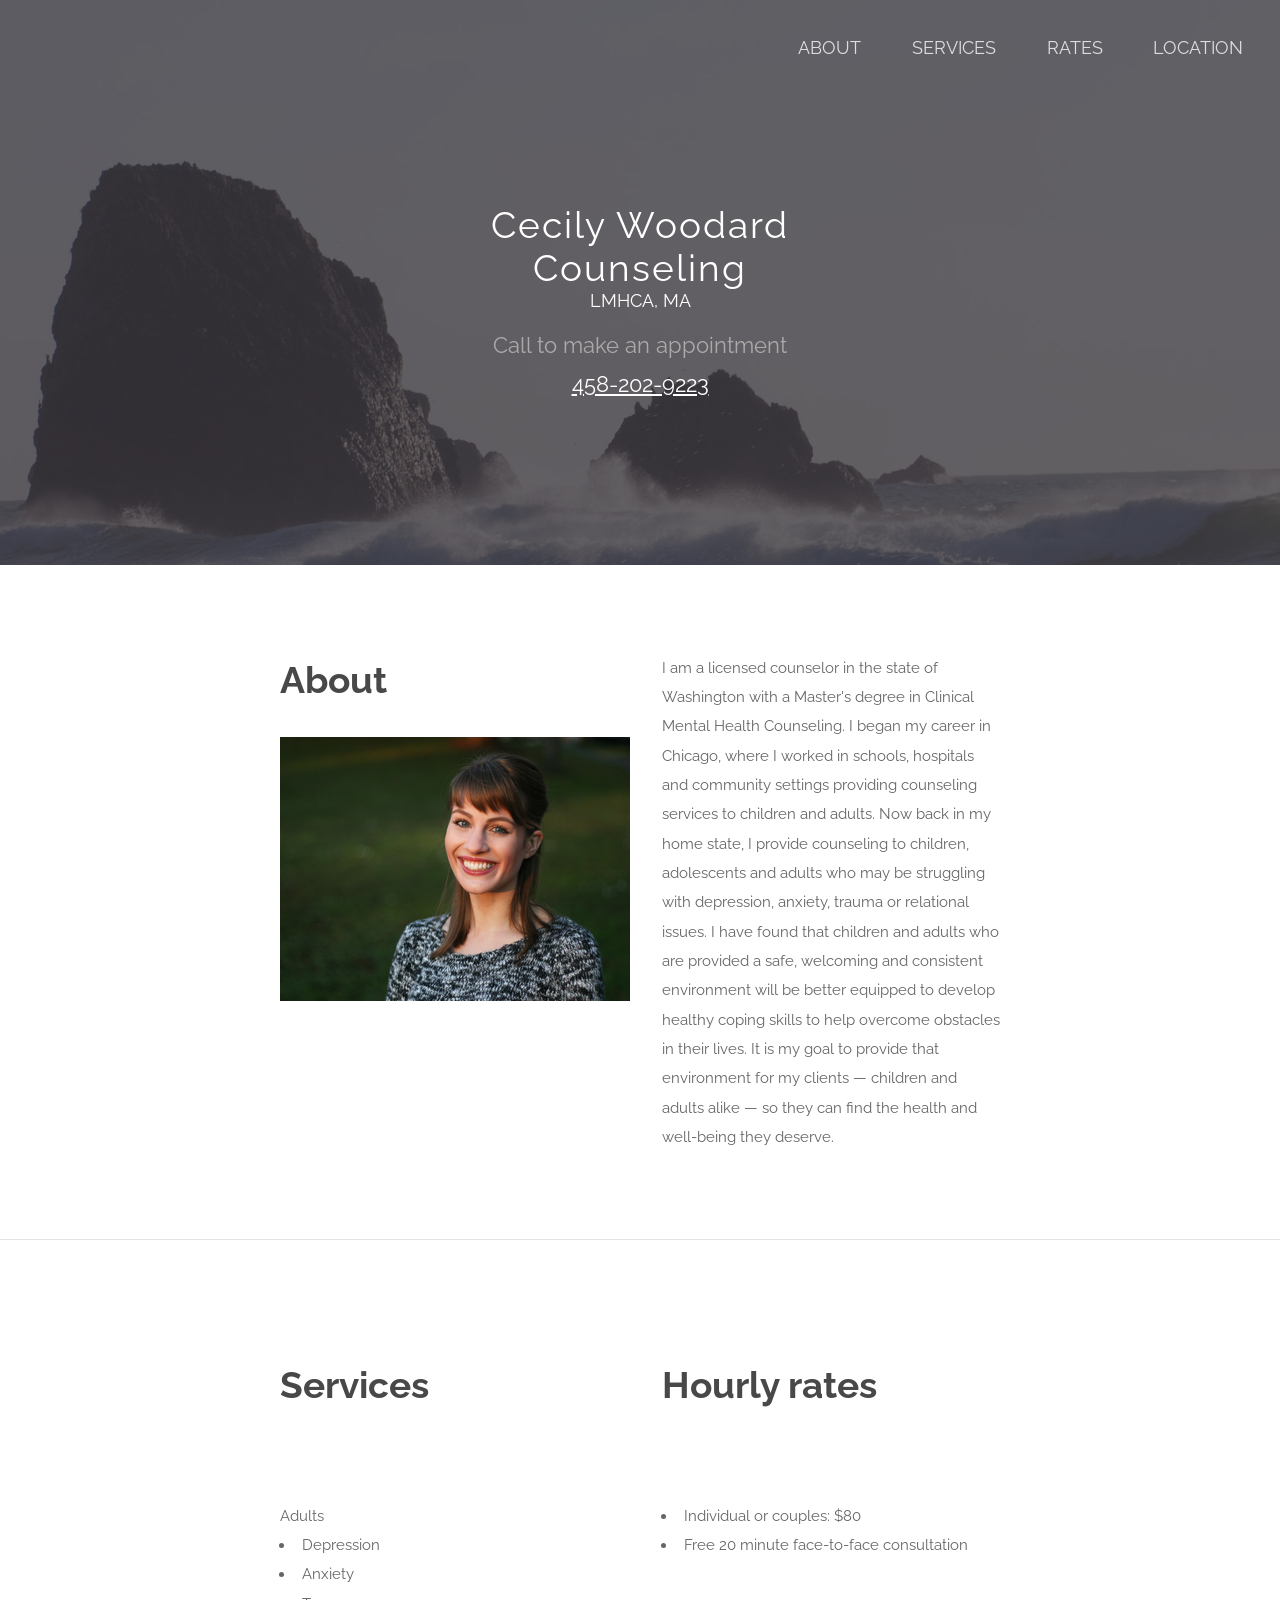
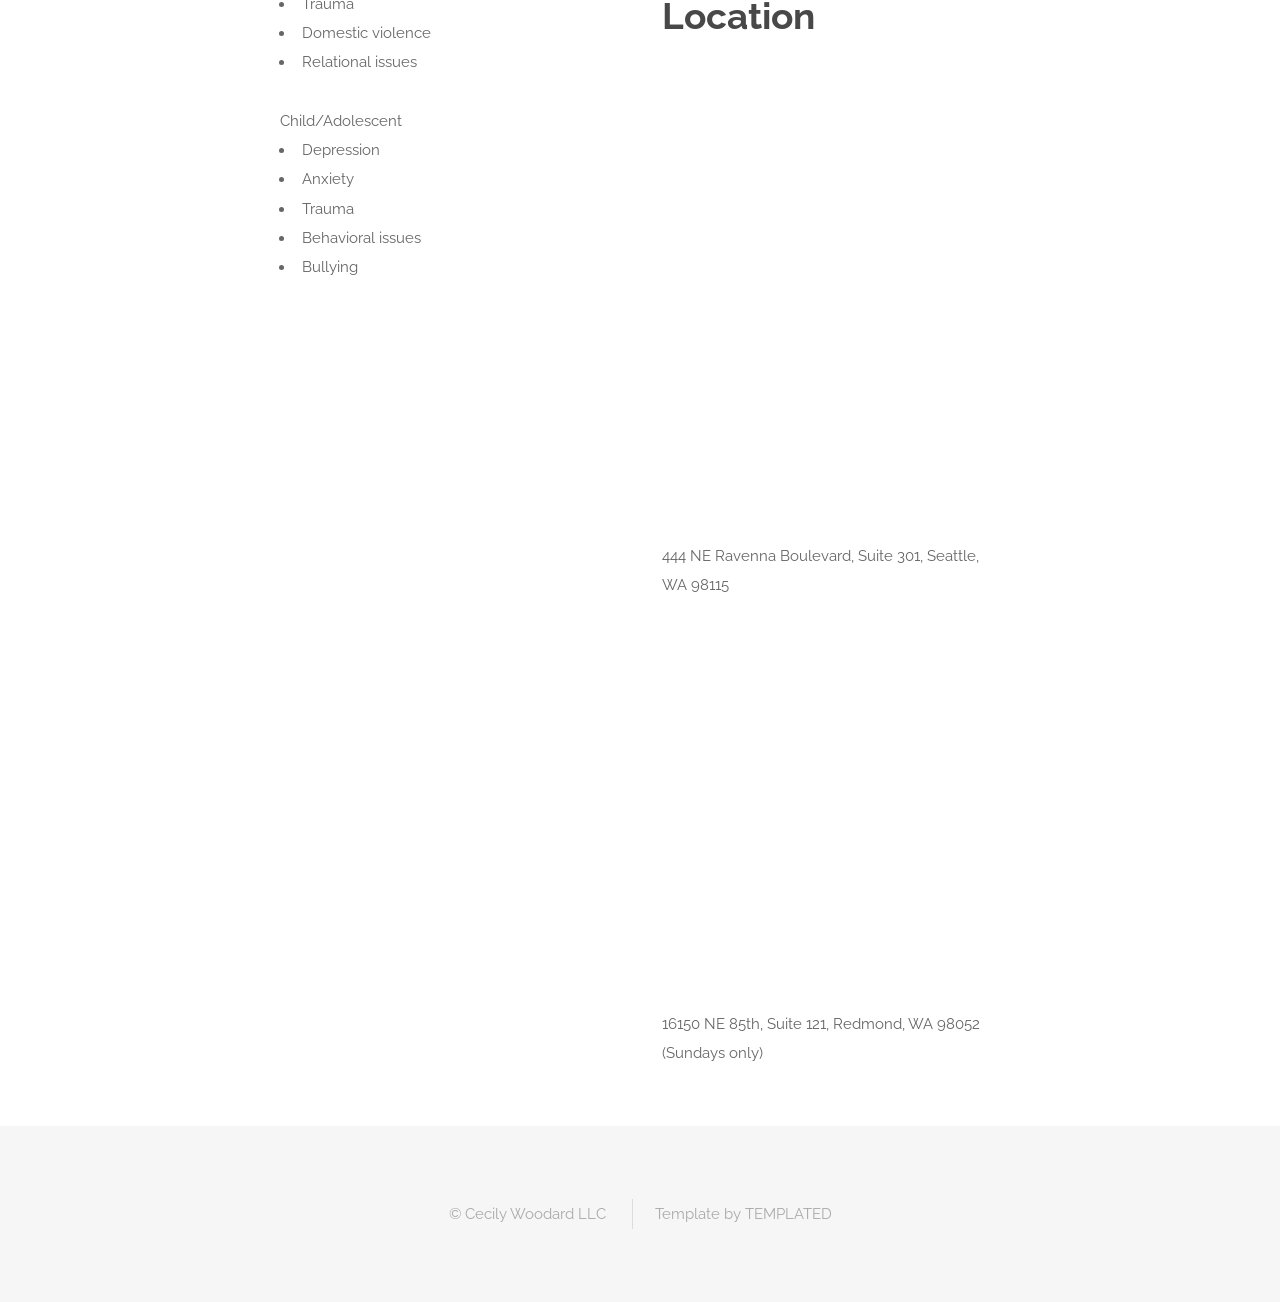
==== index.html @ a1233713 "locations" ====
<!DOCTYPE HTML>
<!--
	Spatial by TEMPLATED
	templated.co @templatedco
	Released for free under the Creative Commons Attribution 3.0 license (templated.co/license)
-->
<html>
	<head>
		<title>Cecily Woodard Counseling</title>
		<meta name="viewport" content="width=device-width, initial-scale=1" />
		<meta http-equiv="content-type" content="text/html; charset=utf-8" />
		<meta name="description" content="" />
		<meta name="keywords" content="" />
		<!--[if lte IE 8]><script src="js/html5shiv.js"></script><![endif]-->
		<script src="js/jquery.min.js"></script>
		<script src="js/skel.min.js"></script>
		<script src="js/skel-layers.min.js"></script>
		<script src="js/init.js"></script>
		<script>
  (function(i,s,o,g,r,a,m){i['GoogleAnalyticsObject']=r;i[r]=i[r]||function(){
  (i[r].q=i[r].q||[]).push(arguments)},i[r].l=1*new Date();a=s.createElement(o),
  m=s.getElementsByTagName(o)[0];a.async=1;a.src=g;m.parentNode.insertBefore(a,m)
  })(window,document,'script','//www.google-analytics.com/analytics.js','ga');

  ga('create', 'UA-72226420-1', 'auto');
  ga('send', 'pageview');

		</script>
		<noscript>
			<link rel="stylesheet" href="css/skel.css" />
			<link rel="stylesheet" href="css/style.css" />
			<link rel="stylesheet" href="css/style-xlarge.css" />
		</noscript>
	</head>
	<body class="landing">

		<!-- Header -->
			<header id="header" class="alt">
				<nav id="nav">
					<ul>
						<li><a href="index.html#about">About</a></li>
						<li><a href="index.html#services">Services</a></li>
						<li><a href="index.html#rates">Rates</a></li>
						<li><a href="index.html#location">Location</a></li>
					</ul>
				</nav>
			</header>

		<!-- Banner -->
			<section id="banner">
				<h2>Cecily Woodard<br/> Counseling</h2>
				<p style="color:white; margin-top:-1.25em; margin-bottom:.5em; font-size:1.25em">LMHCA, MA</p>
				<p>Call to make an appointment<br> <a href="tel:14582029223">458-202-9223</a></p>
			</section>

			<!-- One -->
			<a name="about"></a>
				<section id="one" class="wrapper style1">
					<div class="container 75%">
						<div class="row 200%">
							<div class="6u 12u$(medium)">
								<header class="major">
									<h2>About</h2>
									<br>
									<img src="images/mug.jpg">
									<p></p>
								</header>
							</div>
							<div class="6u$ 12u$(medium)">
								<p>I am a licensed counselor in the state of Washington with a Master's degree in Clinical Mental Health Counseling. I began my career in Chicago, where I worked in schools, hospitals and community settings providing counseling services to children and adults. Now back in my home state, I provide counseling to children, adolescents and adults who may be struggling with depression, anxiety, trauma or relational issues. I have found that children and adults who are provided a safe, welcoming and consistent environment will be better equipped to develop healthy coping skills to help overcome obstacles in their lives. It is my goal to provide that environment for my clients — children and adults alike — so they can find the health and well-being they deserve.</p>
							</div>
						</div>
					</div>
				</section>
<hr>
			<!-- Two -->
			<a name="services"></a>
				<section id="one" class="wrapper style1">
					<div class="container 75%">
						<div class="row 200%">
							<div class="6u 12u$(medium)">
								<header class="major">
									<h2>Services</h2>
									</header>
									<div class="6u 12u$(medium)">
										<p>Adults</p>
											<ul style="text-align:left">
												<li>Depression</li>
												<li>Anxiety</li>
												<li>Trauma</li>
												<li>Domestic violence</li>
												<li>Relational issues</li>
										</div>
										<div class="6u 12u$(medium)">
											<p>Child/Adolescent</p>
												<ul style="text-align:left">
													<li>Depression</li>
													<li>Anxiety</li>
													<li>Trauma</li>
													<li>Behavioral issues</li>
													<li>Bullying</li>
											</div>



							</div>
<a name="rates"></a>
							<div class="6u$ 12u$(medium)">
								<header class="major">
									<h2>Hourly rates</h2>
								</header>
								<ul style="text-align:left">
									<li>Individual or couples: $80</li>
									<li>Free 20 minute face-to-face consultation</li>
								</ul>
<a name="location"></a>
									<header class="major">
										<h2>Location</h2>
									</header>
									<iframe width="300" height="400" frameborder="0" style="border:0" src="https://www.google.com/maps/embed/v1/place?q=444%20NE%20Ravenna%20Boulevard%2C%20Suite%20301%2C%20Seattle%2C%20WA%2098115&key=AIzaSyA82svQ4vN5uufbw5fM1rY37K997gWgdsQ" allowfullscreen></iframe>
									<p>444 NE Ravenna Boulevard, Suite 301, Seattle, WA 98115</p>
<a name="locations"></a>
									<iframe width="300" height="400" frameborder="0" style="border:0" src="https://www.google.com/maps/embed/v1/place?q=16150%20NE%2085th%2C%20Suite%20121%2C%20Redmond%2C%20WA%2098052&key=AIzaSyA82svQ4vN5uufbw5fM1rY37K997gWgdsQ" allowfullscreen></iframe>
									<p>16150 NE 85th, Suite 121, Redmond, WA 98052 (Sundays only)</p>

						</div>
					</div>
				</section>


		<!-- Footer -->
			<footer id="footer">
				<div class="container">
					<ul class="copyright">
						<li>&copy; Cecily Woodard LLC</li>
						<li>Template by TEMPLATED</li>
					</ul>
				</div>
			</footer>

	</body>
</html>
---- css/skel.css ----
/* skel-baseline v2.0.3 | (c) n33 | getskel.com | MIT licensed */

/* Resets (http://meyerweb.com/eric/tools/css/reset/ | v2.0 | 20110126 | License: none (public domain)) */

	html,body,div,span,applet,object,iframe,h1,h2,h3,h4,h5,h6,p,blockquote,pre,a,abbr,acronym,address,big,cite,code,del,dfn,em,img,ins,kbd,q,s,samp,small,strike,strong,sub,sup,tt,var,b,u,i,center,dl,dt,dd,ol,ul,li,fieldset,form,label,legend,table,caption,tbody,tfoot,thead,tr,th,td,article,aside,canvas,details,embed,figure,figcaption,footer,header,hgroup,menu,nav,output,ruby,section,summary,time,mark,audio,video{margin:0;padding:0;border:0;font-size:100%;font:inherit;vertical-align:baseline;}article,aside,details,figcaption,figure,footer,header,hgroup,menu,nav,section{display:block;}body{line-height:1;}ol,ul{list-style:none;}blockquote,q{quotes:none;}blockquote:before,blockquote:after,q:before,q:after{content:'';content:none;}table{border-collapse:collapse;border-spacing:0;}body{-webkit-text-size-adjust:none}

/* Box Model */

	*, *:before, *:after {
		-moz-box-sizing: border-box;
		-webkit-box-sizing: border-box;
		box-sizing: border-box;
	}

/* Container */

	.container {
		margin-left: auto;
		margin-right: auto;

		/* width: (containers) */
		width: 1200px;
	}

	/* Modifiers */

		/* 125% */
			.container.\31 25\25 {
				width: 100%;

				/* max-width: (containers * 1.25) */
				max-width: 1500px;

				/* min-width: (containers) */
				min-width: 1200px;
			}

		/* 75% */
			.container.\37 5\25 {

				/* width: (containers * 0.75) */
				width: 900px;

			}

		/* 50% */
			.container.\35 0\25 {

				/* width: (containers * 0.50) */
				width: 600px;

			}

		/* 25% */
			.container.\32 5\25 {

				/* width: (containers * 0.25) */
				width: 300px;

			}

/* Grid */

	.row {
		border-bottom: solid 1px transparent;
	}

	.row > * {
		float: left;
	}

	.row:after, .row:before {
		content: '';
		display: block;
		clear: both;
		height: 0;
	}

	.row.uniform > * > :first-child {
		margin-top: 0;
	}

	.row.uniform > * > :last-child {
		margin-bottom: 0;
	}

	/* Gutters */

		/* Normal */

			.row > * {
				/* padding: (gutters.horizontal) 0 0 (gutters.vertical) */
				padding: 0 0 0 2em;
			}

			.row {
				/* margin: -(gutters.horizontal) 0 -1px -(gutters.vertical) */
				margin: 0 0 -1px -2em;
			}

			.row.uniform > * {
				/* padding: (gutters.vertical) 0 0 (gutters.vertical) */
				padding: 2em 0 0 2em;
			}

			.row.uniform {
				/* margin: -(gutters.vertical) 0 -1px -(gutters.vertical) */
				margin: -2em 0 -1px -2em;
			}

		/* 200% */

			.row.\32 00\25 > * {
				/* padding: (gutters.horizontal) 0 0 (gutters.vertical) */
				padding: 0 0 0 4em;
			}

			.row.\32 00\25 {
				/* margin: -(gutters.horizontal) 0 -1px -(gutters.vertical) */
				margin: 0 0 -1px -4em;
			}

			.row.uniform.\32 00\25 > * {
				/* padding: (gutters.vertical) 0 0 (gutters.vertical) */
				padding: 4em 0 0 4em;
			}

			.row.uniform.\32 00\25 {
				/* margin: -(gutters.vertical) 0 -1px -(gutters.vertical) */
				margin: -4em 0 -1px -4em;
			}

		/* 150% */

			.row.\31 50\25 > * {
				/* padding: (gutters.horizontal) 0 0 (gutters.vertical) */
				padding: 0 0 0 1.5em;
			}

			.row.\31 50\25 {
				/* margin: -(gutters.horizontal) 0 -1px -(gutters.vertical) */
				margin: 0 0 -1px -1.5em;
			}

			.row.uniform.\31 50\25 > * {
				/* padding: (gutters.vertical) 0 0 (gutters.vertical) */
				padding: 1.5em 0 0 1.5em;
			}

			.row.uniform.\31 50\25 {
				/* margin: -(gutters.vertical) 0 -1px -(gutters.vertical) */
				margin: -1.5em 0 -1px -1.5em;
			}

		/* 50% */

			.row.\35 0\25 > * {
				/* padding: (gutters.horizontal) 0 0 (gutters.vertical) */
				padding: 0 0 0 1em;
			}

			.row.\35 0\25 {
				/* margin: -(gutters.horizontal) 0 -1px -(gutters.vertical) */
				margin: 0 0 -1px -1em;
			}

			.row.uniform.\35 0\25 > * {
				/* padding: (gutters.vertical) 0 0 (gutters.vertical) */
				padding: 1em 0 0 1em;
			}

			.row.uniform.\35 0\25 {
				/* margin: -(gutters.vertical) 0 -1px -(gutters.vertical) */
				margin: -1em 0 -1px -1em;
			}

		/* 25% */

			.row.\32 5\25 > * {
				/* padding: (gutters.horizontal) 0 0 (gutters.vertical) */
				padding: 0 0 0 0.5em;
			}

			.row.\32 5\25 {
				/* margin: -(gutters.horizontal) 0 -1px -(gutters.vertical) */
				margin: 0 0 -1px -0.5em;
			}

			.row.uniform.\32 5\25 > * {
				/* padding: (gutters.vertical) 0 0 (gutters.vertical) */
				padding: 0.5em 0 0 0.5em;
			}

			.row.uniform.\32 5\25 {
				/* margin: -(gutters.vertical) 0 -1px -(gutters.vertical) */
				margin: -0.5em 0 -1px -0.5em;
			}

		/* 0% */

			.row.\30 \25 > * {
				padding: 0;
			}

			.row.\30 \25 {
				margin: 0 0 -1px 0;
			}

	/* Cells */

		.\31 2u, .\31 2u\24 { width: 100%; clear: none; margin-left: 0; }
		.\31 1u, .\31 1u\24 { width: 91.6666666667%; clear: none; margin-left: 0; }
		.\31 0u, .\31 0u\24 { width: 83.3333333333%; clear: none; margin-left: 0; }
		.\39 u, .\39 u\24 { width: 75%; clear: none; margin-left: 0; }
		.\38 u, .\38 u\24 { width: 66.6666666667%; clear: none; margin-left: 0; }
		.\37 u, .\37 u\24 { width: 58.3333333333%; clear: none; margin-left: 0; }
		.\36 u, .\36 u\24 { width: 50%; clear: none; margin-left: 0; }
		.\35 u, .\35 u\24 { width: 41.6666666667%; clear: none; margin-left: 0; }
		.\34 u, .\34 u\24 { width: 33.3333333333%; clear: none; margin-left: 0; }
		.\33 u, .\33 u\24 { width: 25%; clear: none; margin-left: 0; }
		.\32 u, .\32 u\24 { width: 16.6666666667%; clear: none; margin-left: 0; }
		.\31 u, .\31 u\24 { width: 8.3333333333%; clear: none; margin-left: 0; }

		.\31 2u\24 + *,
		.\31 1u\24 + *,
		.\31 0u\24 + *,
		.\39 u\24 + *,
		.\38 u\24 + *,
		.\37 u\24 + *,
		.\36 u\24 + *,
		.\35 u\24 + *,
		.\34 u\24 + *,
		.\33 u\24 + *,
		.\32 u\24 + *,
		.\31 u\24 + * {
			clear: left;
		}

		.\-11u { margin-left: 91.6666666667% }
		.\-10u { margin-left: 83.3333333333% }
		.\-9u { margin-left: 75% }
		.\-8u { margin-left: 66.6666666667% }
		.\-7u { margin-left: 58.3333333333% }
		.\-6u { margin-left: 50% }
		.\-5u { margin-left: 41.6666666667% }
		.\-4u { margin-left: 33.3333333333% }
		.\-3u { margin-left: 25% }
		.\-2u { margin-left: 16.6666666667% }
		.\-1u { margin-left: 8.3333333333% }
---- css/style.css ----
@charset "UTF-8";
@import url(font-awesome.min.css);
@import "http://fonts.googleapis.com/css?family=Raleway:400,700";

/*
	Spatial by TEMPLATED
	templated.co @templatedco
	Released for free under the Creative Commons Attribution 3.0 license (templated.co/license)
*/

/* Basic */

	body {
		background: #fff;
	}

		body.is-loading *, body.is-loading *:before, body.is-loading *:after {
			-moz-animation: none !important;
			-webkit-animation: none !important;
			-o-animation: none !important;
			-ms-animation: none !important;
			animation: none !important;
			-moz-transition: none !important;
			-webkit-transition: none !important;
			-o-transition: none !important;
			-ms-transition: none !important;
			transition: none !important;
		}

	body, input, select, textarea {
		color: #666;
		font-family: "Raleway", Arial, Helvetica, sans-serif;
		font-size: 13pt;
		font-weight: 400;
		line-height: 2em;
	}

	a {
		color: #ffffff;
		text-decoration: underline;
	}

		a:hover {
			text-decoration: none;
		}

	strong, b {
		color: #484848;
		font-weight: 700;
	}

	em, i {
		font-style: italic;
	}

	p {
		margin: 0 0 0 0;
	}

	h1, h2, h3, h4, h5, h6 {
		color: #484848;
		font-weight: 700;
		line-height: 1em;
		margin: 0 0 1em 0;
	}

		h1 a, h2 a, h3 a, h4 a, h5 a, h6 a {
			color: inherit;
			text-decoration: none;
		}

	h2 {
		font-size: 1.75em;
		line-height: 1.5em;
	}

	h3 {
		font-size: 1.35em;
		line-height: 1.5em;
	}

	h4 {
		font-size: 1.1em;
		line-height: 1.5em;
	}

	h5 {
		font-size: 0.9em;
		line-height: 1.5em;
	}

	h6 {
		font-size: 0.7em;
		line-height: 1.5em;
	}

	sub {
		font-size: 0.8em;
		position: relative;
		top: 0.5em;
	}

	sup {
		font-size: 0.8em;
		position: relative;
		top: -0.5em;
	}

	hr {
		border: 0;
		border-bottom: solid 1px rgba(144, 144, 144, 0.25);
		margin: 2em 0;
	}

		hr.major {
			margin: 3em 0;
		}

	blockquote {
		border-left: solid 4px rgba(144, 144, 144, 0.25);
		font-style: italic;
		margin: 0 0 2em 0;
		padding: 0.5em 0 0.5em 2em;
	}

	code {
		background: rgba(144, 144, 144, 0.075);
		border-radius: 4px;
		border: solid 1px rgba(144, 144, 144, 0.25);
		font-family: "Courier New", monospace;
		font-size: 0.9em;
		margin: 0 0.25em;
		padding: 0.25em 0.65em;
	}

	pre {
		-webkit-overflow-scrolling: touch;
		font-family: "Courier New", monospace;
		font-size: 0.9em;
		margin: 0 0 2em 0;
	}

		pre code {
			display: block;
			line-height: 1.75em;
			padding: 1em 1.5em;
			overflow-x: auto;
		}

	.align-left {
		text-align: left;
	}

	.align-center {
		text-align: center;
	}

	.align-right {
		text-align: right;
	}

/* Section/Article */

	section.special, article.special, header.special {
		text-align: center;
	}

	header p {
		color: #aaa;
		position: relative;
		margin: 0 0 1.5em 0;
		text-transform: uppercase;
	}

	header h2 + p {
		font-size: 1.25em;
		margin-top: -1em;
		line-height: 1.5em;
	}

	header h3 + p {
		font-size: 1.1em;
		margin-top: -0.8em;
		line-height: 1.5em;
	}

	header h4 + p,
	header h5 + p,
	header h6 + p {
		font-size: 0.9em;
		margin-top: -0.6em;
		line-height: 1.5em;
	}

	header.major {
		margin: 0 0 0 0;
	}

		header.major h2 {
			font-size: 3em;
		}

		header.major h2, header.major h3, header.major h4, header.major h5, header.major h6 {
			display: inline-block;
			margin: 0 0 0.8em;
		}

		header.major p {
			font-size: 1.7em;
			margin-bottom: 0;
		}

/* Form */

	form {
		margin: 0 0 2em 0;
	}

	label {
		color: #484848;
		display: block;
		font-size: 0.9em;
		font-weight: 700;
		margin: 0 0 1em 0;
	}

	input[type="text"],
	input[type="password"],
	input[type="email"],
	select,
	textarea {
		-moz-appearance: none;
		-webkit-appearance: none;
		-o-appearance: none;
		-ms-appearance: none;
		appearance: none;
		background: rgba(144, 144, 144, 0.075);
		border-radius: 4px;
		border: none;
		border: solid 1px rgba(144, 144, 144, 0.25);
		color: inherit;
		display: block;
		outline: 0;
		padding: 0 1em;
		text-decoration: none;
		width: 100%;
	}

		input[type="text"]:invalid,
		input[type="password"]:invalid,
		input[type="email"]:invalid,
		select:invalid,
		textarea:invalid {
			box-shadow: none;
		}

		input[type="text"]:focus,
		input[type="password"]:focus,
		input[type="email"]:focus,
		select:focus,
		textarea:focus {
			border-color: #f32853;
			box-shadow: 0 0 0 1px #f32853;
		}

	.select-wrapper {
		text-decoration: none;
		display: block;
		position: relative;
	}

		.select-wrapper:before {
			content: "";
			-moz-osx-font-smoothing: grayscale;
			-webkit-font-smoothing: antialiased;
			font-family: FontAwesome;
			font-style: normal;
			font-weight: normal;
			text-transform: none !important;
		}

		.select-wrapper:before {
			color: rgba(144, 144, 144, 0.25);
			display: block;
			height: 2.75em;
			line-height: 2.75em;
			pointer-events: none;
			position: absolute;
			right: 0;
			text-align: center;
			top: 0;
			width: 2.75em;
		}

		.select-wrapper select::-ms-expand {
			display: none;
		}

	input[type="text"],
	input[type="password"],
	input[type="email"],
	select {
		height: 2.75em;
	}

	textarea {
		padding: 0.75em 1em;
	}

	input[type="checkbox"],
	input[type="radio"] {
		-moz-appearance: none;
		-webkit-appearance: none;
		-o-appearance: none;
		-ms-appearance: none;
		appearance: none;
		display: block;
		float: left;
		margin-right: -2em;
		opacity: 0;
		width: 1em;
		z-index: -1;
	}

		input[type="checkbox"] + label,
		input[type="radio"] + label {
			text-decoration: none;
			color: #666;
			cursor: pointer;
			display: inline-block;
			font-size: 1em;
			font-weight: 400;
			padding-left: 2.4em;
			padding-right: 0.75em;
			position: relative;
		}

			input[type="checkbox"] + label:before,
			input[type="radio"] + label:before {
				-moz-osx-font-smoothing: grayscale;
				-webkit-font-smoothing: antialiased;
				font-family: FontAwesome;
				font-style: normal;
				font-weight: normal;
				text-transform: none !important;
			}

			input[type="checkbox"] + label:before,
			input[type="radio"] + label:before {
				background: rgba(144, 144, 144, 0.075);
				border-radius: 4px;
				border: solid 1px rgba(144, 144, 144, 0.25);
				content: '';
				display: inline-block;
				height: 1.65em;
				left: 0;
				line-height: 1.58125em;
				position: absolute;
				text-align: center;
				top: 0;
				width: 1.65em;
			}

		input[type="checkbox"]:checked + label:before,
		input[type="radio"]:checked + label:before {
			background: #323037;
			border-color: #323037;
			color: #ffffff;
			content: '\f00c';
		}

		input[type="checkbox"]:focus + label:before,
		input[type="radio"]:focus + label:before {
			border-color: #f32853;
			box-shadow: 0 0 0 1px #f32853;
		}

	input[type="checkbox"] + label:before {
		border-radius: 4px;
	}

	input[type="radio"] + label:before {
		border-radius: 100%;
	}

	::-webkit-input-placeholder {
		color: #aaa !important;
		opacity: 1.0;
	}

	:-moz-placeholder {
		color: #aaa !important;
		opacity: 1.0;
	}

	::-moz-placeholder {
		color: #aaa !important;
		opacity: 1.0;
	}

	:-ms-input-placeholder {
		color: #aaa !important;
		opacity: 1.0;
	}

	.formerize-placeholder {
		color: #aaa !important;
		opacity: 1.0;
	}

/* Box */

	.box {
		border-radius: 4px;
		border: solid 1px rgba(144, 144, 144, 0.25);
		margin-bottom: 2em;
		padding: 1.5em;
	}

		.box > :last-child,
		.box > :last-child > :last-child,
		.box > :last-child > :last-child > :last-child {
			margin-bottom: 0;
		}

		.box.alt {
			border: 0;
			border-radius: 0;
			padding: 0;
		}

/* Feature */

	.feature-grid {
		position: relative;
	}

		.feature-grid:after {
			clear: both;
			content: '';
			display: block;
		}

		.feature-grid .feature {
			display: inline-block;
			float: left;
			margin-bottom: 3em;
			width: 50%;
		}

			.feature-grid .feature .content {
				width: 60%;
			}

			.feature-grid .feature .image {
				width: 30%;
			}

				.feature-grid .feature .image img {
					display: inline;
					max-width: 100%;
				}

			.feature-grid .feature:nth-child(odd) .content, .feature-grid .feature:nth-child(odd) .image {
				float: right;
				margin-right: 5%;
				text-align: right;
			}

			.feature-grid .feature:nth-child(even) .content, .feature-grid .feature:nth-child(even) .image {
				float: left;
				margin-left: 5%;
				text-align: left;
			}

/* Icon */

	.icon {
		text-decoration: none;
		border-bottom: none;
		position: relative;
	}

		.icon:before {
			-moz-osx-font-smoothing: grayscale;
			-webkit-font-smoothing: antialiased;
			font-family: FontAwesome;
			font-style: normal;
			font-weight: normal;
			text-transform: none !important;
		}

		.icon > .label {
			display: none;
		}

/* Image */

	.image {
		border-radius: 4px;
		border: 0;
		display: inline-block;
		position: relative;
	}

		.image img {
			border-radius: 4px;
			display: block;
		}

		.image.left {
			float: left;
			padding: 0 1.5em 1em 0;
			top: 0.25em;
		}

		.image.right {
			float: right;
			padding: 0 0 1em 1.5em;
			top: 0.25em;
		}

		.image.left, .image.right {
			max-width: 40%;
		}

			.image.left img, .image.right img {
				width: 100%;
			}

		.image.fit {
			display: block;
			margin: 0 0 2em 0;
			width: 100%;
		}

			.image.fit img {
				width: 100%;
			}

		.image.rounded {
			border-radius: 100%;
		}

			.image.rounded img {
				border: solid 0.5em rgba(144, 144, 144, 0.25);
				border-radius: 100%;
			}

		.image.captioned {
			border-radius: 0;
			margin-bottom: 4em;
		}

			.image.captioned img {
				border-radius: 0;
			}

			.image.captioned h3 {
				background-color: #fff;
				box-shadow: 0px 0.0375em 0.125em 0px rgba(0, 0, 0, 0.15);
				display: block;
				padding: 2em 1em;
			}

/* List */

	ol {
		list-style: decimal;
		margin: 0 0 2em 0;
		padding-left: 1.25em;
	}

		ol li {
			padding-left: 0.25em;
		}

	ul {
		list-style: disc;
		margin: 0 0 2em 0;
		padding-left: 1em;
	}

		ul li {
			padding-left: 0.5em;
		}

		ul.alt {
			list-style: none;
			padding-left: 0;
		}

			ul.alt li {
				border-top: solid 1px rgba(144, 144, 144, 0.25);
				padding: 0.5em 0;
			}

				ul.alt li:first-child {
					border-top: 0;
					padding-top: 0;
				}

		ul.icons {
			cursor: default;
			list-style: none;
			padding-left: 0;
		}

			ul.icons li {
				display: inline-block;
				padding: 0 1em 0 0;
			}

				ul.icons li:last-child {
					padding-right: 0;
				}

				ul.icons li .icon:before {
					font-size: 2em;
				}

		ul.actions {
			cursor: default;
			list-style: none;
			padding-left: 0;
		}

			ul.actions li {
				display: inline-block;
				padding: 0 1em 0 0;
				vertical-align: middle;
			}

				ul.actions li:last-child {
					padding-right: 0;
				}

			ul.actions.small li {
				padding: 0 0.5em 0 0;
			}

			ul.actions.vertical li {
				display: block;
				padding: 1em 0 0 0;
			}

				ul.actions.vertical li:first-child {
					padding-top: 0;
				}

				ul.actions.vertical li > * {
					margin-bottom: 0;
				}

			ul.actions.vertical.small li {
				padding: 0.5em 0 0 0;
			}

				ul.actions.vertical.small li:first-child {
					padding-top: 0;
				}

			ul.actions.fit {
				display: table;
				margin-left: -1em;
				padding: 0;
				table-layout: fixed;
				width: calc(100% + 1em);
			}

				ul.actions.fit li {
					display: table-cell;
					padding: 0 0 0 1em;
				}

					ul.actions.fit li > * {
						margin-bottom: 0;
					}

				ul.actions.fit.small {
					margin-left: -0.5em;
					width: calc(100% + 0.5em);
				}

					ul.actions.fit.small li {
						padding: 0 0 0 0.5em;
					}

	dl {
		margin: 0 0 2em 0;
	}

/* Table */

	.table-wrapper {
		-webkit-overflow-scrolling: touch;
		overflow-x: auto;
	}

	table {
		margin: 0 0 2em 0;
		width: 100%;
	}

		table tbody tr {
			border: solid 1px rgba(144, 144, 144, 0.25);
			border-left: 0;
			border-right: 0;
		}

			table tbody tr:nth-child(2n + 1) {
				background-color: rgba(144, 144, 144, 0.075);
			}

		table td {
			padding: 0.75em 0.75em;
		}

		table th {
			color: #484848;
			font-size: 0.9em;
			font-weight: 700;
			padding: 0 0.75em 0.75em 0.75em;
			text-align: left;
		}

		table thead {
			border-bottom: solid 2px rgba(144, 144, 144, 0.25);
		}

		table tfoot {
			border-top: solid 2px rgba(144, 144, 144, 0.25);
		}

		table.alt {
			border-collapse: separate;
		}

			table.alt tbody tr td {
				border: solid 1px rgba(144, 144, 144, 0.25);
				border-left-width: 0;
				border-top-width: 0;
			}

				table.alt tbody tr td:first-child {
					border-left-width: 1px;
				}

			table.alt tbody tr:first-child td {
				border-top-width: 1px;
			}

			table.alt thead {
				border-bottom: 0;
			}

			table.alt tfoot {
				border-top: 0;
			}

/* Button */

	input[type="submit"],
	input[type="reset"],
	input[type="button"],
	.button {
		-moz-appearance: none;
		-webkit-appearance: none;
		-o-appearance: none;
		-ms-appearance: none;
		appearance: none;
		-moz-transition: background-color 0.2s ease-in-out, color 0.2s ease-in-out;
		-webkit-transition: background-color 0.2s ease-in-out, color 0.2s ease-in-out;
		-o-transition: background-color 0.2s ease-in-out, color 0.2s ease-in-out;
		-ms-transition: background-color 0.2s ease-in-out, color 0.2s ease-in-out;
		transition: background-color 0.2s ease-in-out, color 0.2s ease-in-out;
		background-color: #323037;
		border-radius: 4px;
		border: 0;
		color: #ffffff !important;
		cursor: pointer;
		display: inline-block;
		font-weight: 700;
		height: 3.15em;
		line-height: 3.25em;
		padding: 0 2.2em;
		text-align: center;
		text-decoration: none;
		text-transform: uppercase;
		white-space: nowrap;
	}

		input[type="submit"]:hover,
		input[type="reset"]:hover,
		input[type="button"]:hover,
		.button:hover {
			background-color: #3e3c45;
		}

		input[type="submit"]:active,
		input[type="reset"]:active,
		input[type="button"]:active,
		.button:active {
			background-color: #262429;
		}

		input[type="submit"].icon,
		input[type="reset"].icon,
		input[type="button"].icon,
		.button.icon {
			padding-left: 1.35em;
		}

			input[type="submit"].icon:before,
			input[type="reset"].icon:before,
			input[type="button"].icon:before,
			.button.icon:before {
				margin-right: 0.5em;
			}

		input[type="submit"].fit,
		input[type="reset"].fit,
		input[type="button"].fit,
		.button.fit {
			display: block;
			margin: 0 0 1em 0;
			width: 100%;
		}

		input[type="submit"].small,
		input[type="reset"].small,
		input[type="button"].small,
		.button.small {
			font-size: 0.8em;
		}

		input[type="submit"].big,
		input[type="reset"].big,
		input[type="button"].big,
		.button.big {
			font-size: 1.35em;
		}

		input[type="submit"].alt,
		input[type="reset"].alt,
		input[type="button"].alt,
		.button.alt {
			background-color: transparent;
			box-shadow: inset 0 0 0 2px rgba(144, 144, 144, 0.25);
			color: #484848 !important;
		}

			input[type="submit"].alt:hover,
			input[type="reset"].alt:hover,
			input[type="button"].alt:hover,
			.button.alt:hover {
				background-color: rgba(144, 144, 144, 0.075);
			}

			input[type="submit"].alt:active,
			input[type="reset"].alt:active,
			input[type="button"].alt:active,
			.button.alt:active {
				background-color: rgba(144, 144, 144, 0.2);
			}

			input[type="submit"].alt.icon:before,
			input[type="reset"].alt.icon:before,
			input[type="button"].alt.icon:before,
			.button.alt.icon:before {
				color: #aaa;
			}

		input[type="submit"].special,
		input[type="reset"].special,
		input[type="button"].special,
		.button.special {
			background-color: #f32853;
			color: #ffffff !important;
		}

			input[type="submit"].special:hover,
			input[type="reset"].special:hover,
			input[type="button"].special:hover,
			.button.special:hover {
				background-color: #f44066;
			}

			input[type="submit"].special:active,
			input[type="reset"].special:active,
			input[type="button"].special:active,
			.button.special:active {
				background-color: #f21040;
			}

		input[type="submit"].disabled, input[type="submit"]:disabled,
		input[type="reset"].disabled,
		input[type="reset"]:disabled,
		input[type="button"].disabled,
		input[type="button"]:disabled,
		.button.disabled,
		.button:disabled {
			background-color: #666 !important;
			box-shadow: inset 0 -0.15em 0 0 rgba(0, 0, 0, 0.15);
			color: #fff !important;
			cursor: default;
			opacity: 0.25;
		}

/* Header */

	#skel-layers-wrapper {
		padding-top: 6em;
	}

	body.landing #skel-layers-wrapper {
		padding-top: 0 !important;
	}

	#header {
		background-color: #fff;
		border-bottom: solid 1px rgba(144, 144, 144, 0.25);
		box-shadow: 0px 0.0375em 0.125em 0px rgba(0, 0, 0, 0.05);
		color: #484848;
		cursor: default;
		font-size: 1.25em;
		height: 4.5em;
		left: 0;
		line-height: 4.4em;
		position: fixed;
		text-transform: uppercase;
		top: 0;
		width: 100%;
		z-index: 10000;
	}

		#header h1 {
			color: #484848;
			font-weight: 400;
			height: inherit;
			left: 1.25em;
			line-height: inherit;
			margin: 0;
			padding: 0;
			position: absolute;
			top: 0;
		}

		#header nav {
			height: inherit;
			line-height: inherit;
			position: absolute;
			right: 1.25em;
			top: 0;
			vertical-align: middle;
		}

			#header nav > ul {
				list-style: none;
				margin: 0;
				padding-left: 0;
			}

				#header nav > ul > li {
					border-radius: 4px;
					display: inline-block;
					margin-left: 2.5em;
					padding-left: 0;
				}

					#header nav > ul > li a {
						-moz-transition: color 0.2s ease-in-out;
						-webkit-transition: color 0.2s ease-in-out;
						-o-transition: color 0.2s ease-in-out;
						-ms-transition: color 0.2s ease-in-out;
						transition: color 0.2s ease-in-out;
						color: #666;
						display: inline-block;
						text-decoration: none;
					}

						#header nav > ul > li a:hover {
							color: #484848;
						}

					#header nav > ul > li:first-child {
						margin-left: 0;
					}

					#header nav > ul > li .button {
						border-color: rgba(144, 144, 144, 0.25);
						box-shadow: none;
						height: 3em;
						line-height: 2.9em;
						margin-bottom: 0;
						padding: 0 1.5em;
						position: relative;
						top: -0.075em;
						vertical-align: middle;
					}

		#header .container {
			position: relative;
		}

			#header .container h1 {
				left: 0;
			}

			#header .container nav {
				right: 0;
			}

		#header.alt {
			background-color: transparent;
			border: 0;
			box-shadow: none;
			height: 3.25em;
			line-height: 1.25em;
			position: absolute;
		}

			#header.alt h1 {
				color: #ffffff;
				left: 2.5em;
				top: 2em;
			}

				#header.alt h1 a {
					color: #ffffff;
				}

			#header.alt nav {
				right: 2em;
				top: 2em;
			}

				#header.alt nav a {
					color: #ddd;
				}

					#header.alt nav a:active, #header.alt nav a:hover {
						color: #ffffff;
					}

			#header.alt .button {
				border-color: rgba(255, 255, 255, 0.5);
				color: #ffffff !important;
			}

/* Banner */

	#banner {
		padding: 16em 0 13em 0;
		background-attachment: fixed;
		background-image: url("images/overlay.png"), url("../images/banner.jpg");
		background-position: center top;
		background-size: cover;
		line-height: 1.75;
		text-align: center;
	}

		#banner :last-child {
			margin-bottom: 0;
		}

		#banner h2 {
			color: #ffffff;
			display: inline-block;
			font-size: 3.5em;
			line-height: 1.15;
			margin-bottom: 0.5em;
			letter-spacing: 2px;
			font-weight: 400;
		}

		#banner p {
			color: #aaa;
			font-size: 1.5em;
			margin-bottom: 1.75em;
		}

	body.is-touch #banner {
		background-attachment: scroll;
	}

/* Main */

	#main {
		padding-top: 4em;
	}

/* Wrapper */

	.wrapper {
		padding: 6em 0 4em 0;
	}

		.wrapper.style2 {
			background-color: #f6f6f6;
		}

		.wrapper.style3 {
			background-attachment: fixed;
			background-image: url("images/overlay.png"), url("../images/banner.jpg");
			background-position: center center;
			background-size: cover;
		}

			.wrapper.style3 header.major {
				margin-bottom: 3em;
			}

				.wrapper.style3 header.major h2 {
					color: #ffffff;
				}

	body.is-touch .wrapper.style3 {
		background-attachment: scroll;
	}

/* Footer */

	#footer {
		padding: 3em 0 3em 0;
		background: #f6f6f6;
		color: #aaa;
		text-align: center;
	}

		#footer a {
			-moz-transition: color 0.2s ease-in-out;
			-webkit-transition: color 0.2s ease-in-out;
			-o-transition: color 0.2s ease-in-out;
			-ms-transition: color 0.2s ease-in-out;
			transition: color 0.2s ease-in-out;
			color: #aaa;
			text-decoration: none;
		}

			#footer a:active, #footer a:hover {
				color: #666;
			}

		#footer .icons {
			font-size: 1.5em;
		}

			#footer .icons li {
				padding-right: 2.5em;
			}

				#footer .icons li:last-child {
					padding-right: 0;
				}

		#footer .copyright {
			margin: 2em 0;
			padding: 0;
			text-align: center;
		}

			#footer .copyright li {
				border-left: solid 1px rgba(144, 144, 144, 0.25);
				display: inline-block;
				list-style: none;
				margin-left: 1.5em;
				padding-left: 1.5em;
			}

				#footer .copyright li:first-child {
					border-left: 0;
					margin-left: 0;
					padding-left: 0;
				}
---- css/style-xlarge.css ----
/*
	Spatial by TEMPLATED
	templated.co @templatedco
	Released for free under the Creative Commons Attribution 3.0 license (templated.co/license)
*/

/* Basic */

	body, input, select, textarea {
		font-size: 11pt;
	}
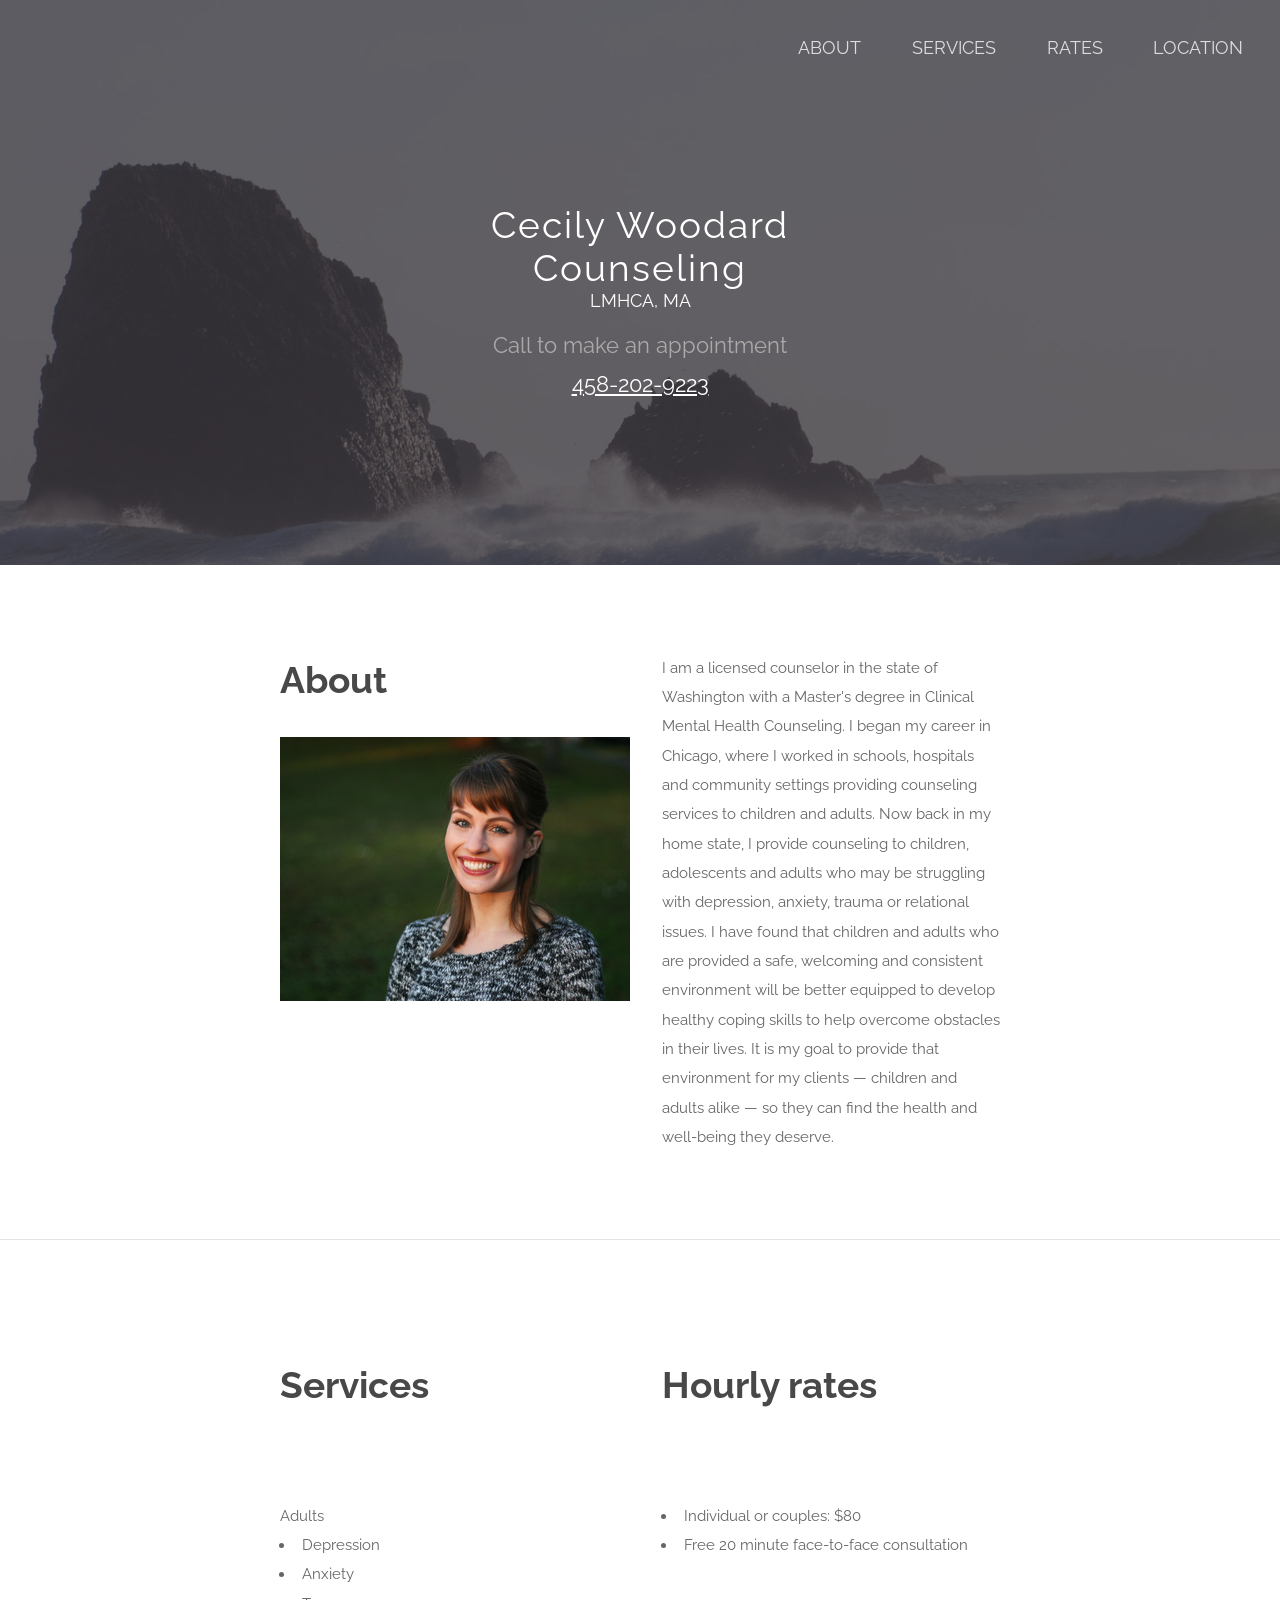
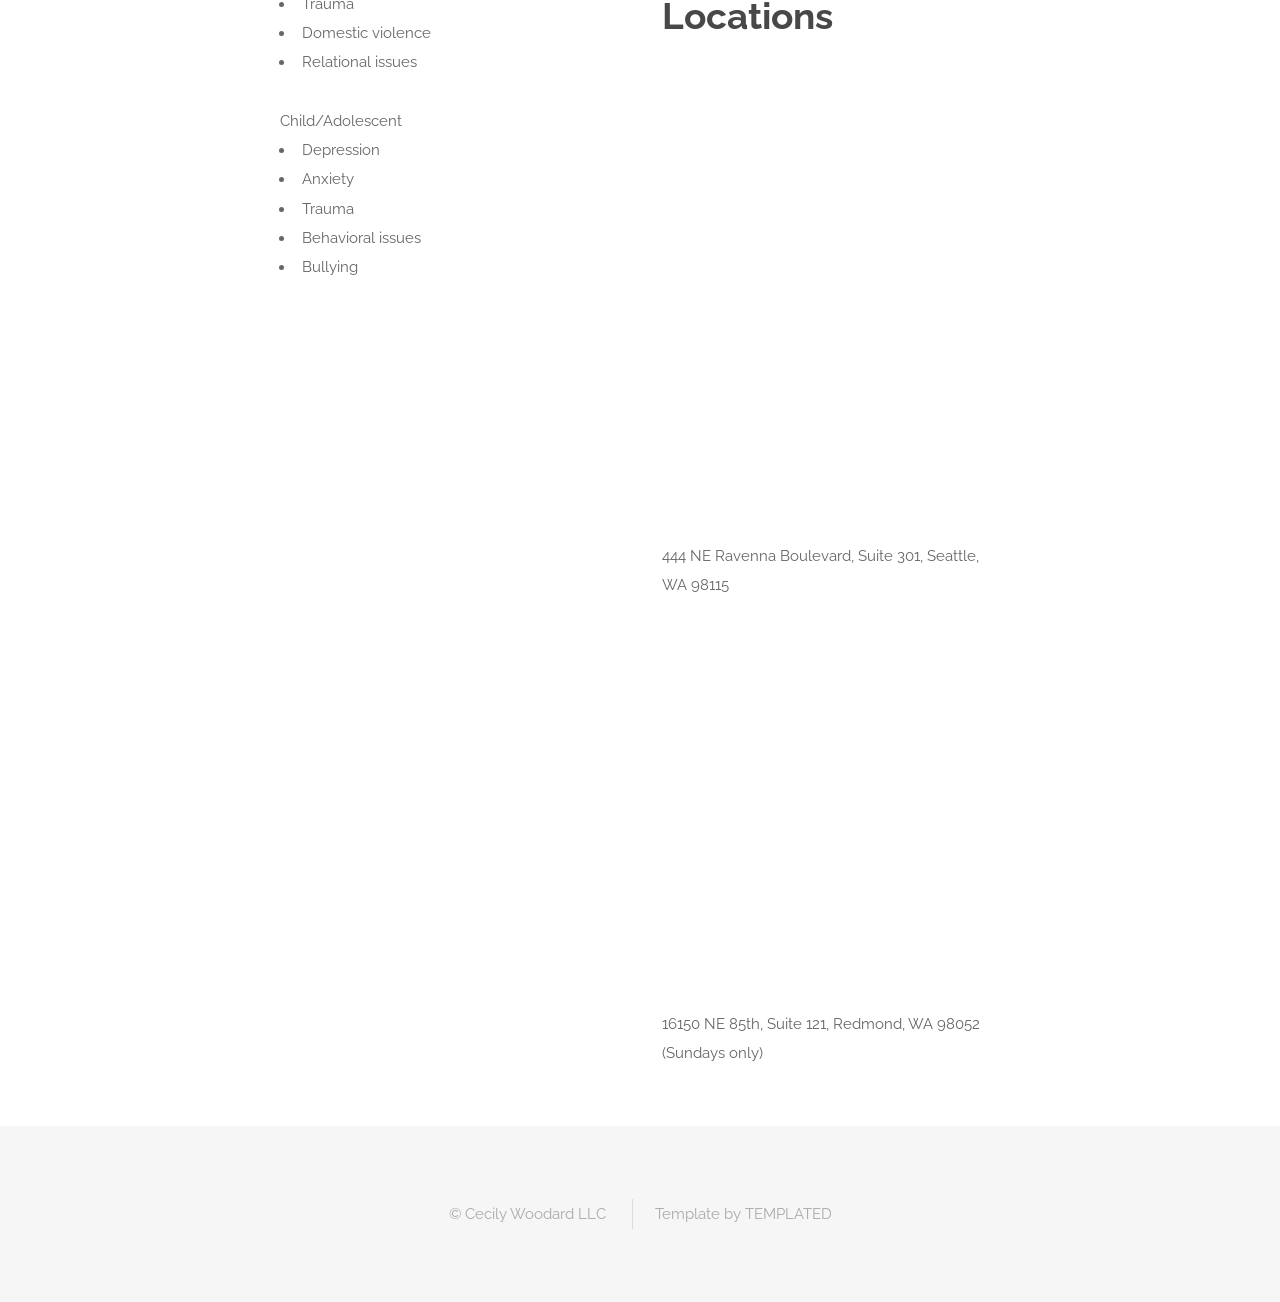
==== commit 8c5fc14c: "locations again" ====
--- a/index.html
+++ b/index.html
@@ -115,11 +115,11 @@
 								</ul>
 <a name="location"></a>
 									<header class="major">
-										<h2>Location</h2>
+										<h2>Locations</h2>
 									</header>
 									<iframe width="300" height="400" frameborder="0" style="border:0" src="https://www.google.com/maps/embed/v1/place?q=444%20NE%20Ravenna%20Boulevard%2C%20Suite%20301%2C%20Seattle%2C%20WA%2098115&key=AIzaSyA82svQ4vN5uufbw5fM1rY37K997gWgdsQ" allowfullscreen></iframe>
 									<p>444 NE Ravenna Boulevard, Suite 301, Seattle, WA 98115</p>
-<a name="locations"></a>
+<a name="location"></a>
 									<iframe width="300" height="400" frameborder="0" style="border:0" src="https://www.google.com/maps/embed/v1/place?q=16150%20NE%2085th%2C%20Suite%20121%2C%20Redmond%2C%20WA%2098052&key=AIzaSyA82svQ4vN5uufbw5fM1rY37K997gWgdsQ" allowfullscreen></iframe>
 									<p>16150 NE 85th, Suite 121, Redmond, WA 98052 (Sundays only)</p>
 
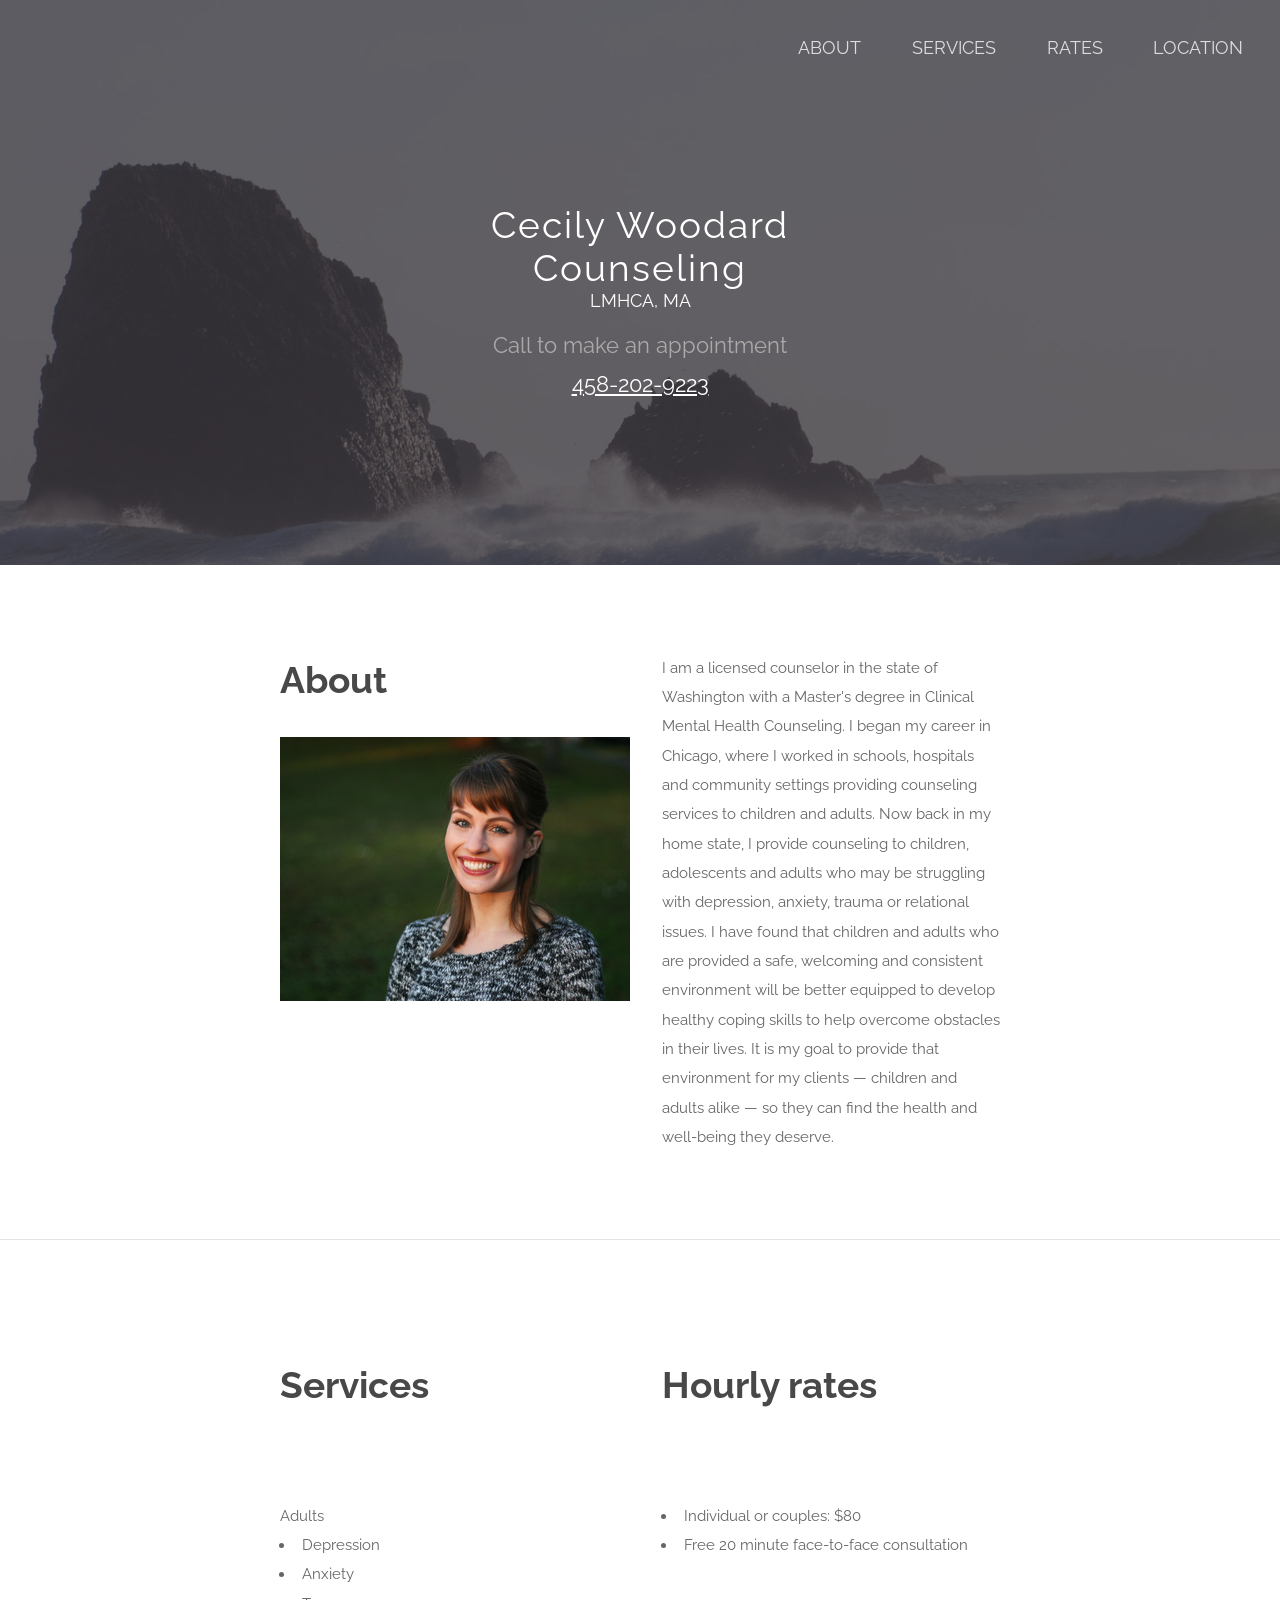
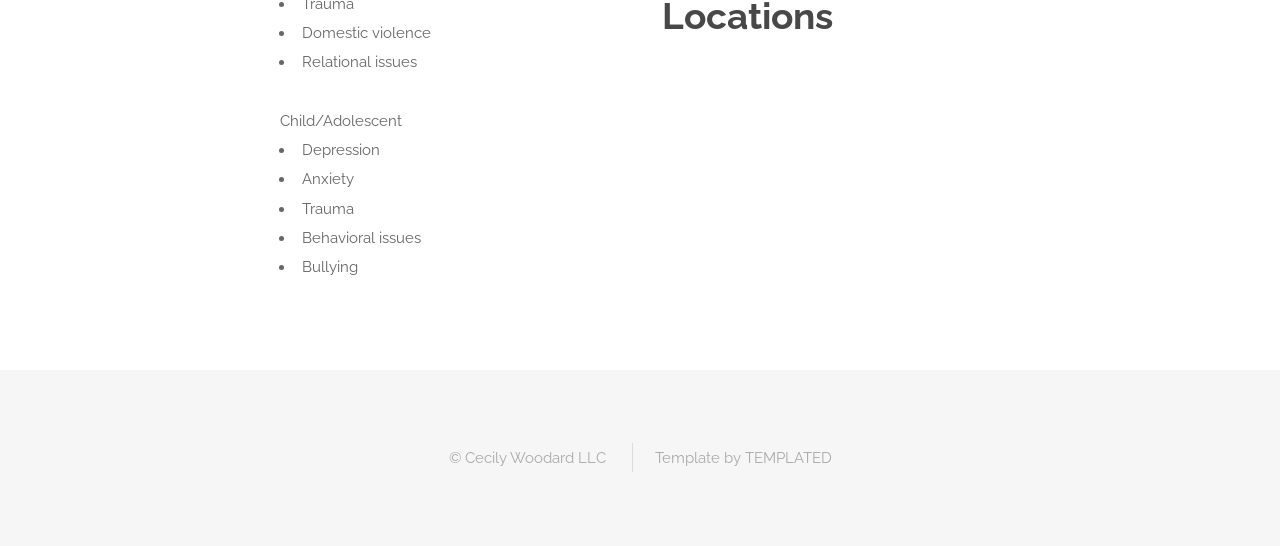
==== commit 4f5385c4: "sandbox location" ====
--- a/index.html
+++ b/index.html
@@ -117,11 +117,10 @@
 									<header class="major">
 										<h2>Locations</h2>
 									</header>
-									<iframe width="300" height="400" frameborder="0" style="border:0" src="https://www.google.com/maps/embed/v1/place?q=444%20NE%20Ravenna%20Boulevard%2C%20Suite%20301%2C%20Seattle%2C%20WA%2098115&key=AIzaSyA82svQ4vN5uufbw5fM1rY37K997gWgdsQ" allowfullscreen></iframe>
-									<p>444 NE Ravenna Boulevard, Suite 301, Seattle, WA 98115</p>
+									<p><a href="http://sandboxtherapy.com/"Sandbox Therapy Group</a></p>
+									<p>16150 NE 85th Street, Suite 220</p>
+									<p>Redmond, WA 98052</p>
 <a name="location"></a>
-									<iframe width="300" height="400" frameborder="0" style="border:0" src="https://www.google.com/maps/embed/v1/place?q=16150%20NE%2085th%2C%20Suite%20121%2C%20Redmond%2C%20WA%2098052&key=AIzaSyA82svQ4vN5uufbw5fM1rY37K997gWgdsQ" allowfullscreen></iframe>
-									<p>16150 NE 85th, Suite 121, Redmond, WA 98052 (Sundays only)</p>
 
 						</div>
 					</div>
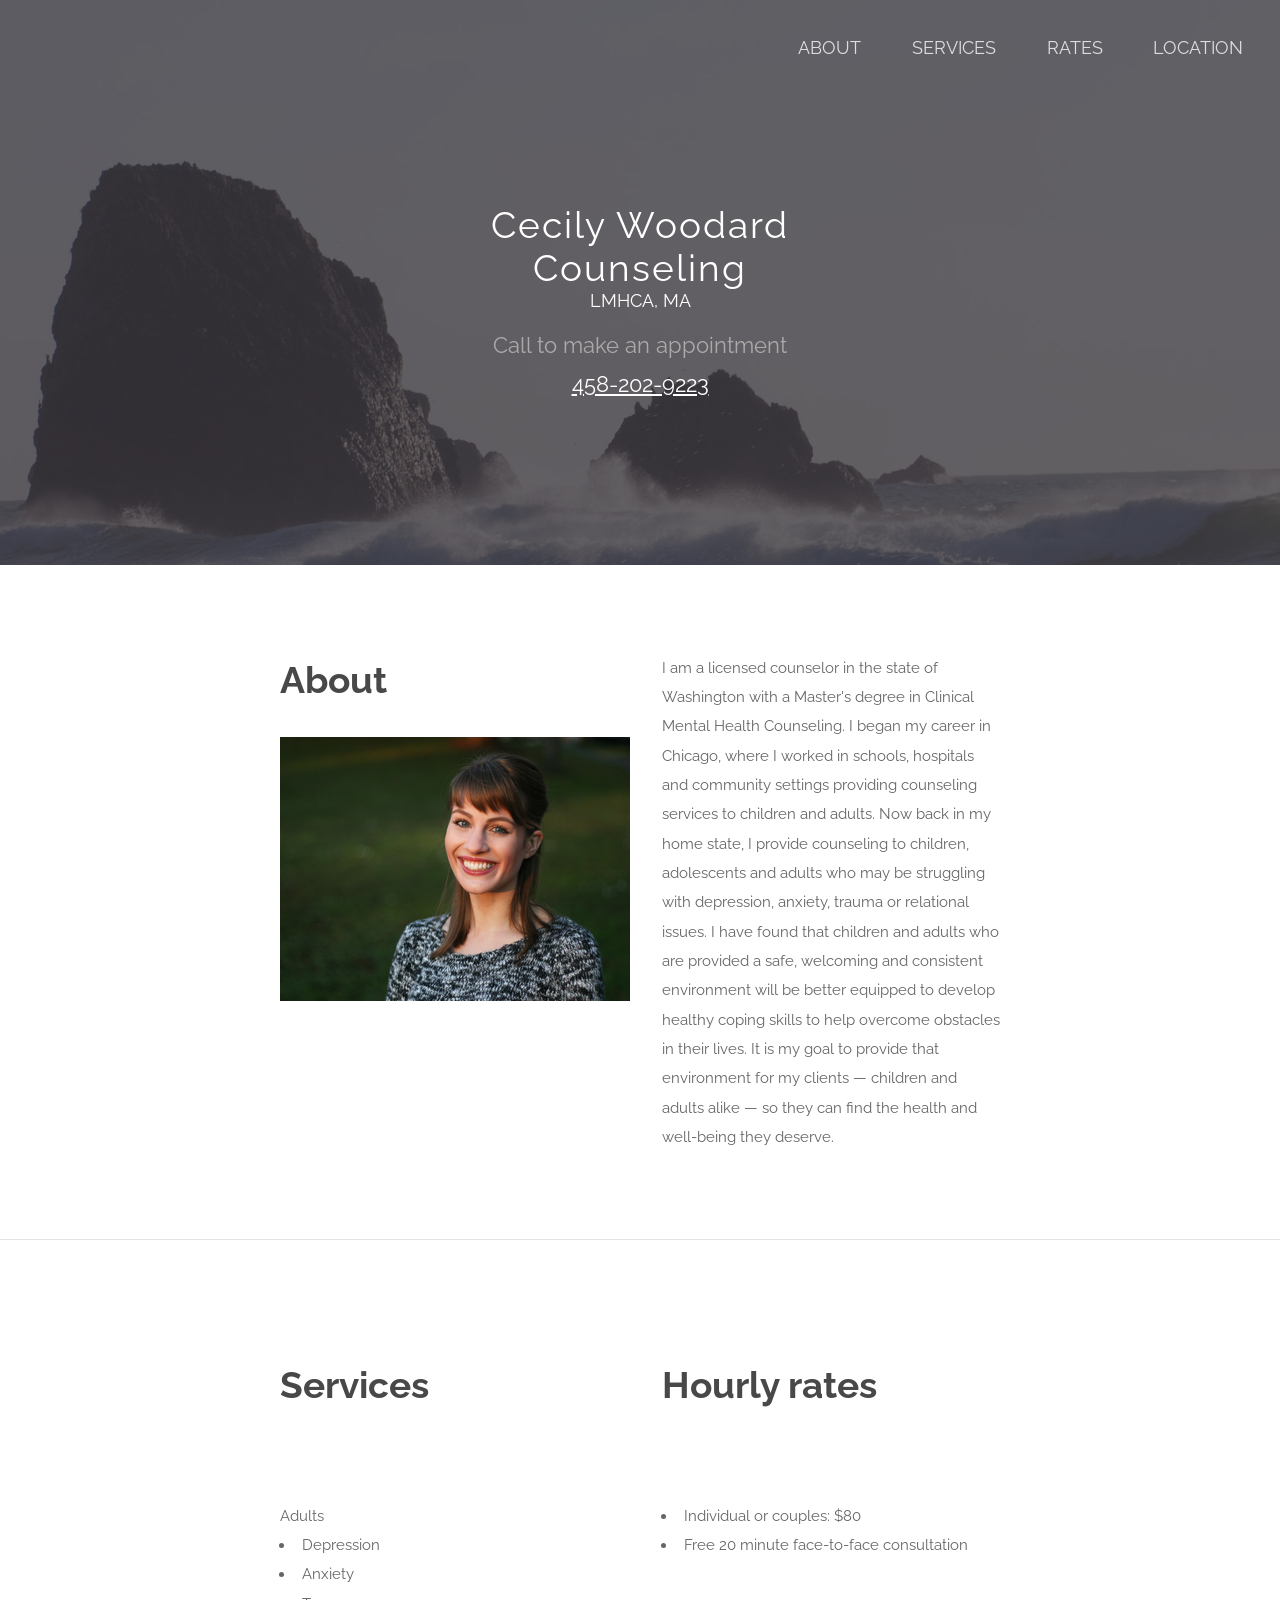
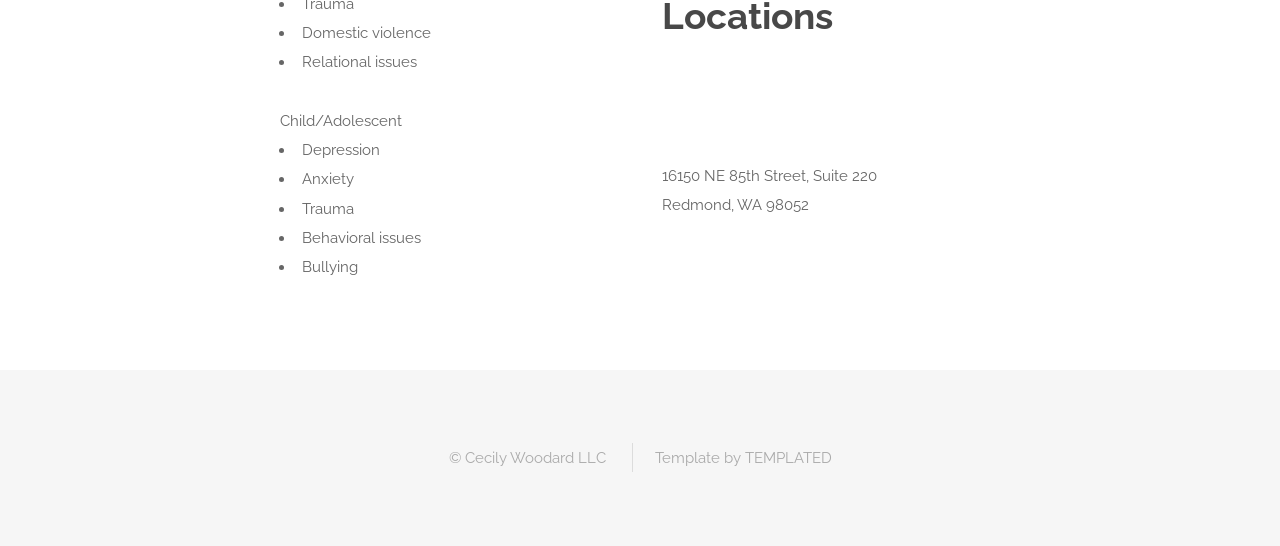
==== commit 99d86531: "target" ====
--- a/index.html
+++ b/index.html
@@ -117,7 +117,7 @@
 									<header class="major">
 										<h2>Locations</h2>
 									</header>
-									<p><a href="http://sandboxtherapy.com/"Sandbox Therapy Group</a></p>
+									<p><a target="_blank" href="http://sandboxtherapy.com/">Sandbox Therapy Group</a></p>
 									<p>16150 NE 85th Street, Suite 220</p>
 									<p>Redmond, WA 98052</p>
 <a name="location"></a>
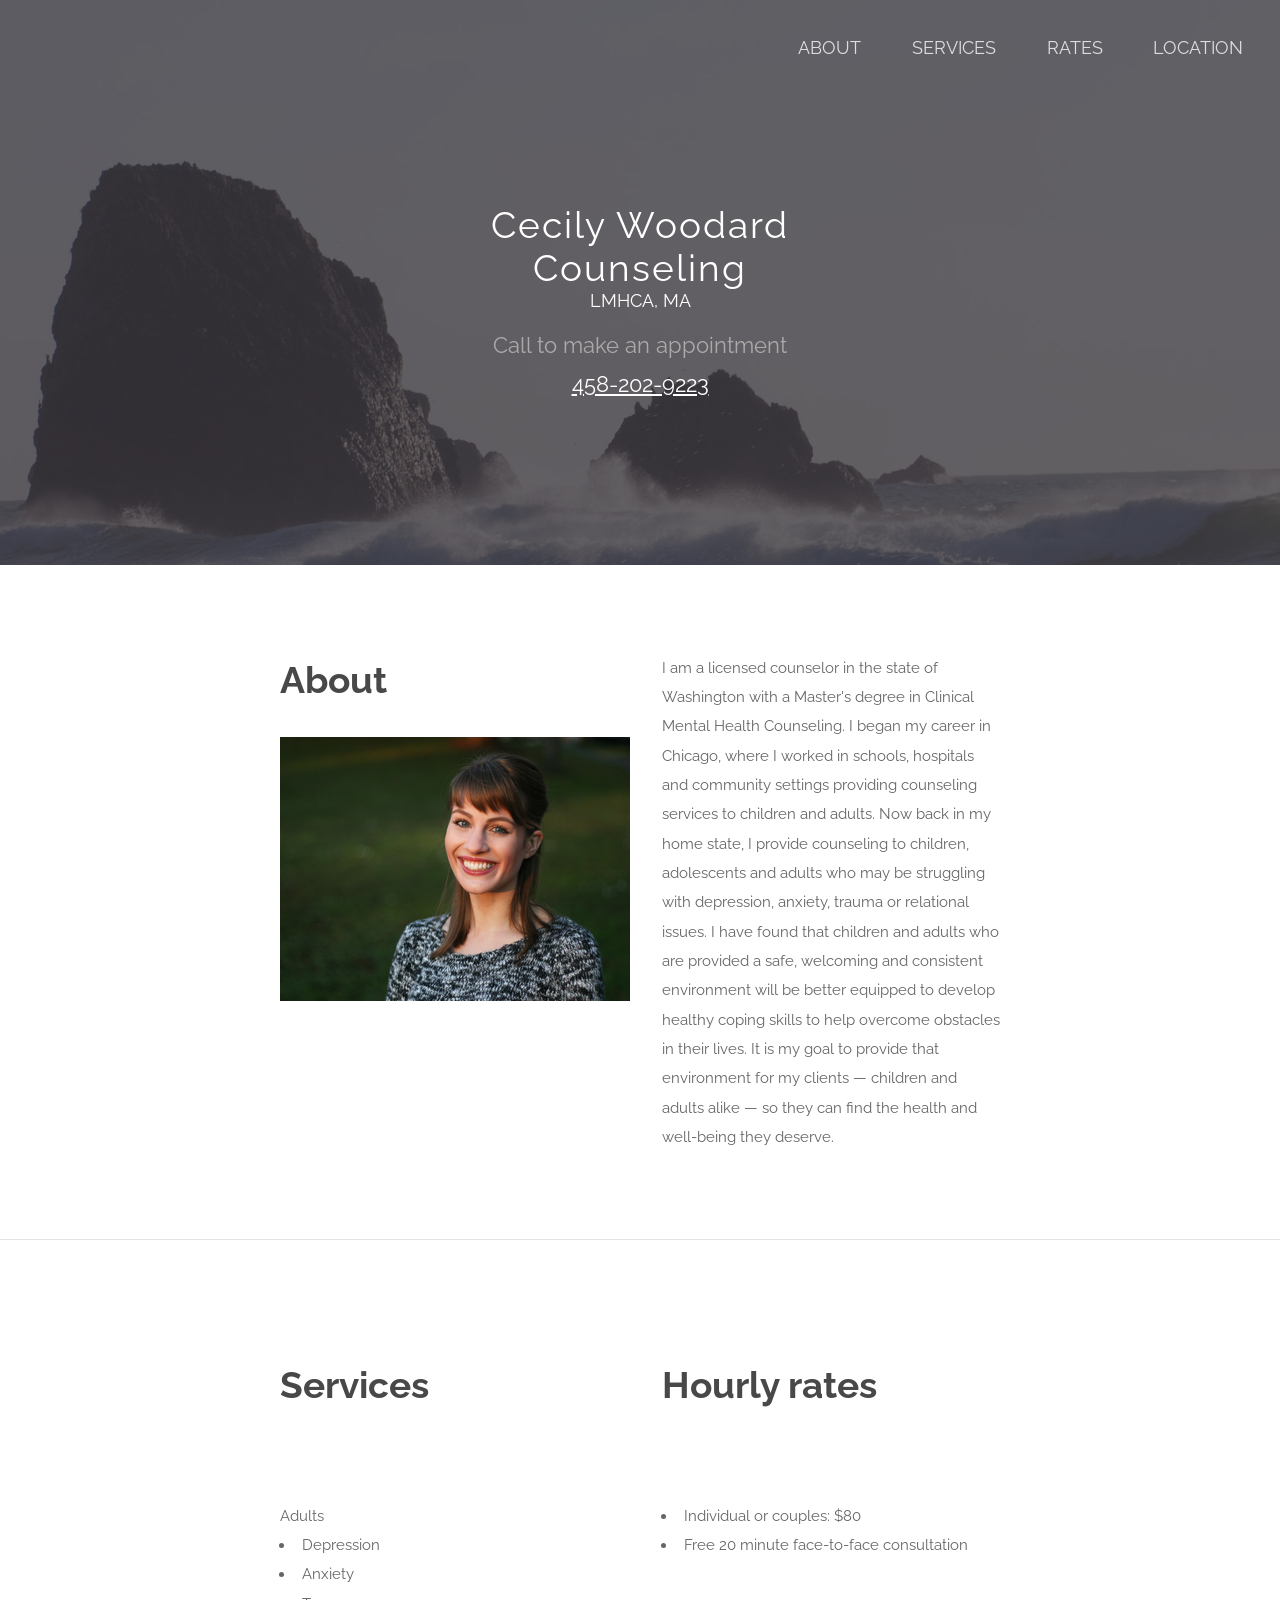
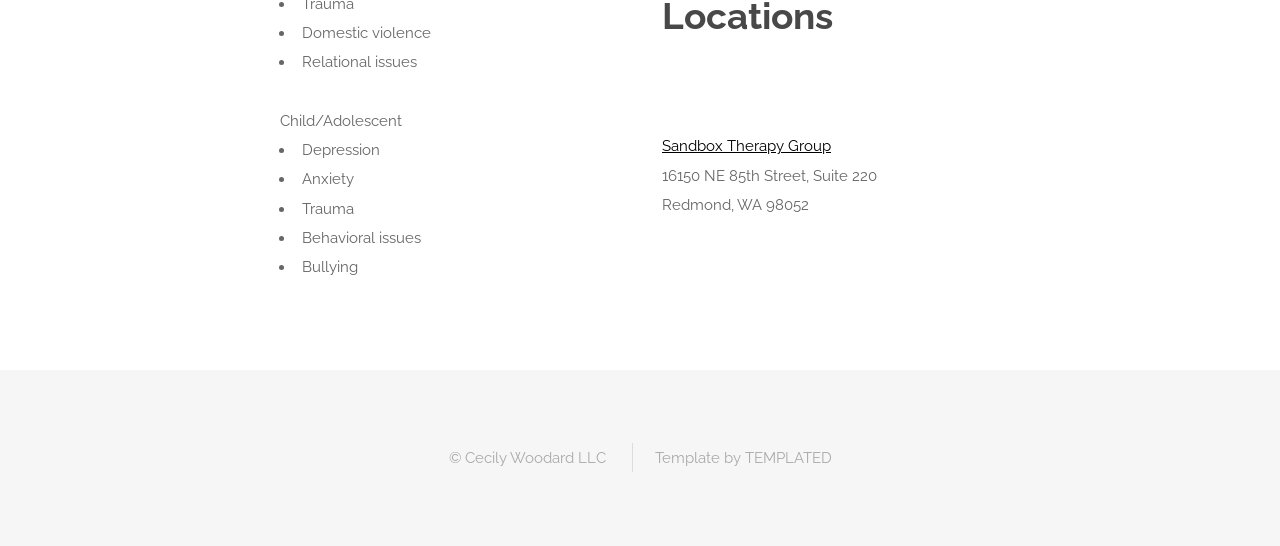
==== commit d8849007: "link color" ====
--- a/index.html
+++ b/index.html
@@ -117,7 +117,7 @@
 									<header class="major">
 										<h2>Locations</h2>
 									</header>
-									<p><a target="_blank" href="http://sandboxtherapy.com/">Sandbox Therapy Group</a></p>
+									<p><a style="color:#000000" target="_blank" href="http://sandboxtherapy.com/">Sandbox Therapy Group</a></p>
 									<p>16150 NE 85th Street, Suite 220</p>
 									<p>Redmond, WA 98052</p>
 <a name="location"></a>
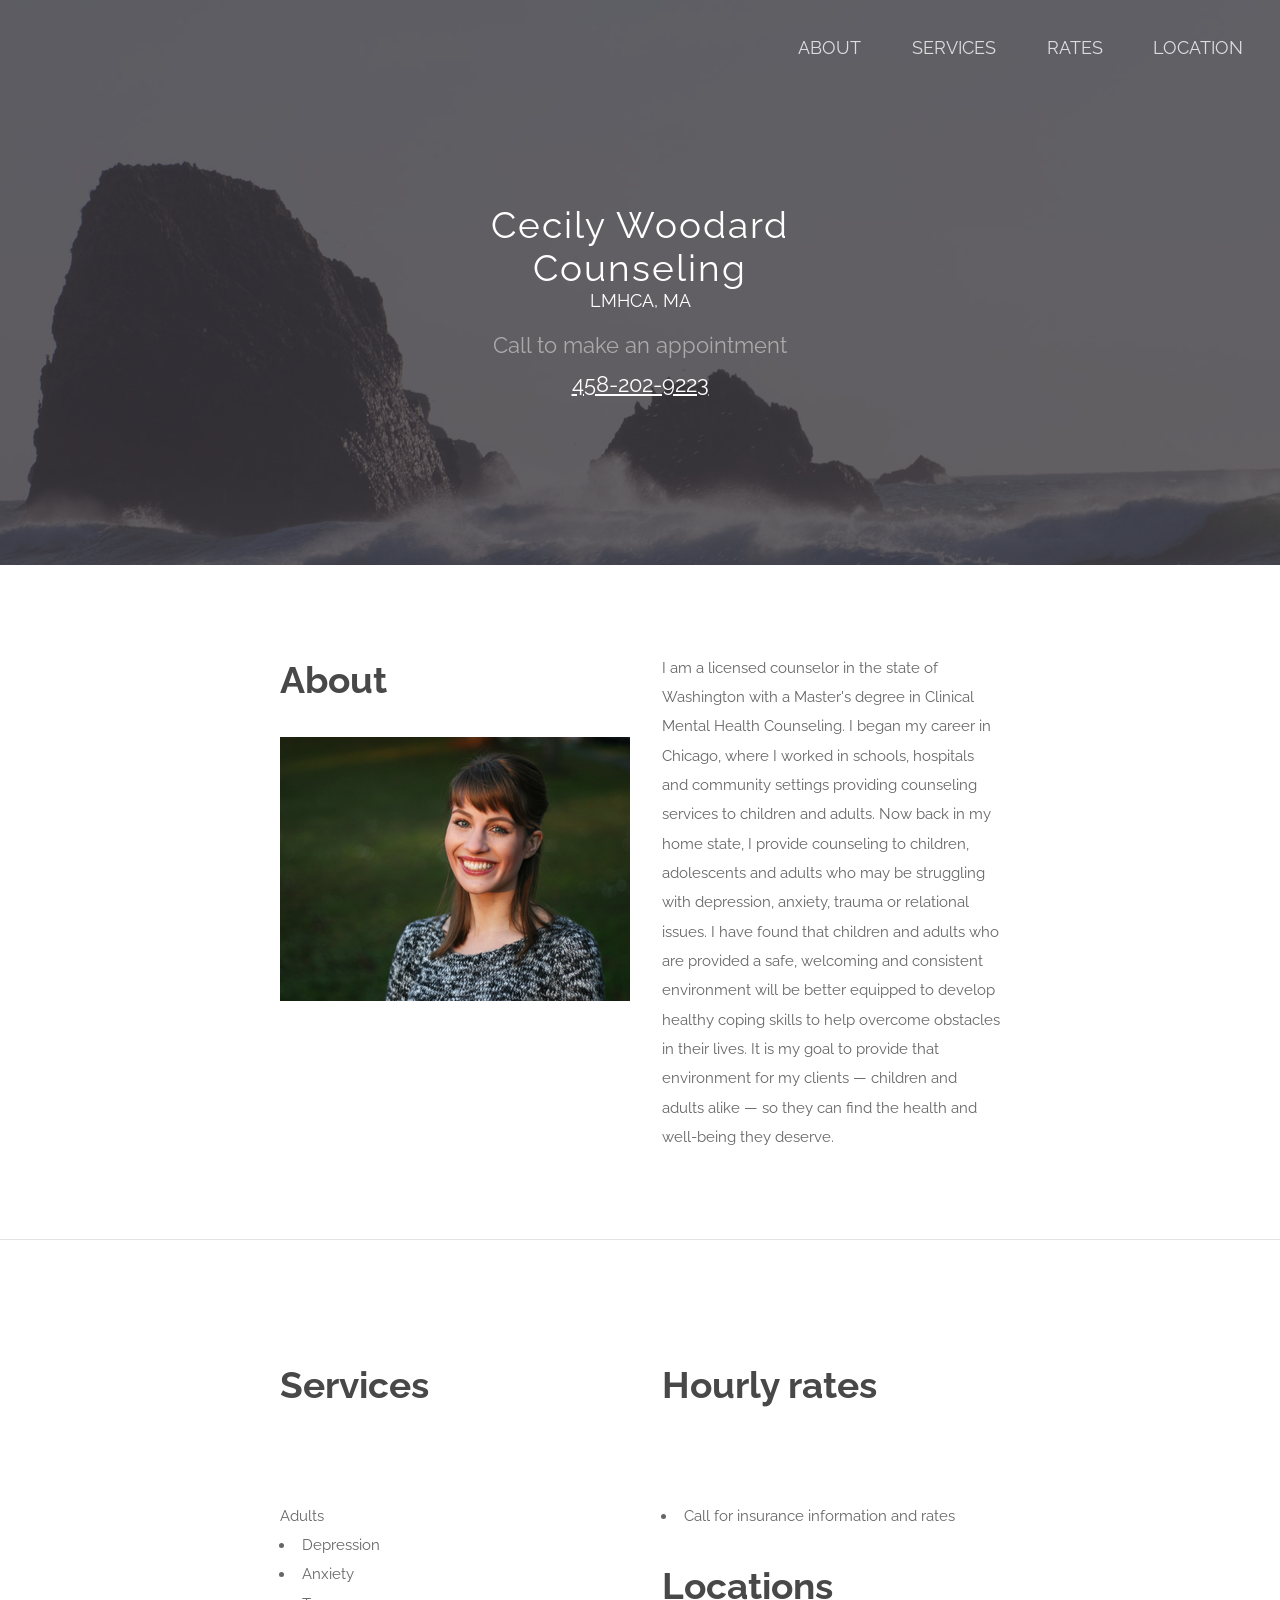
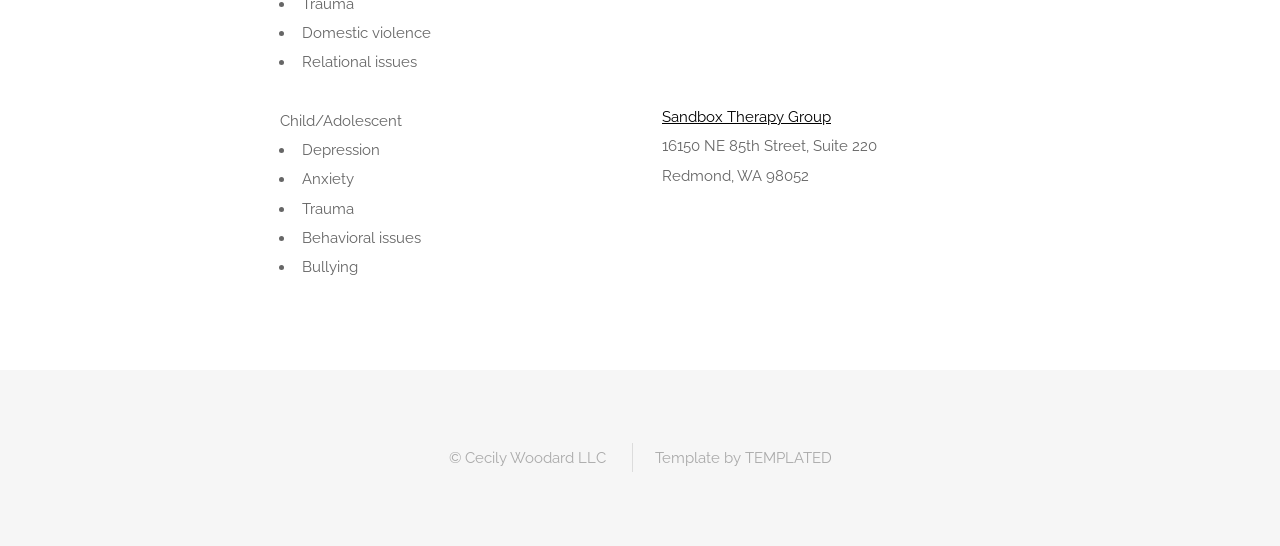
==== commit 63bf41f5: "rates update" ====
--- a/index.html
+++ b/index.html
@@ -110,8 +110,7 @@
 									<h2>Hourly rates</h2>
 								</header>
 								<ul style="text-align:left">
-									<li>Individual or couples: $80</li>
-									<li>Free 20 minute face-to-face consultation</li>
+									<li>Call for insurance information and rates</li>
 								</ul>
 <a name="location"></a>
 									<header class="major">
